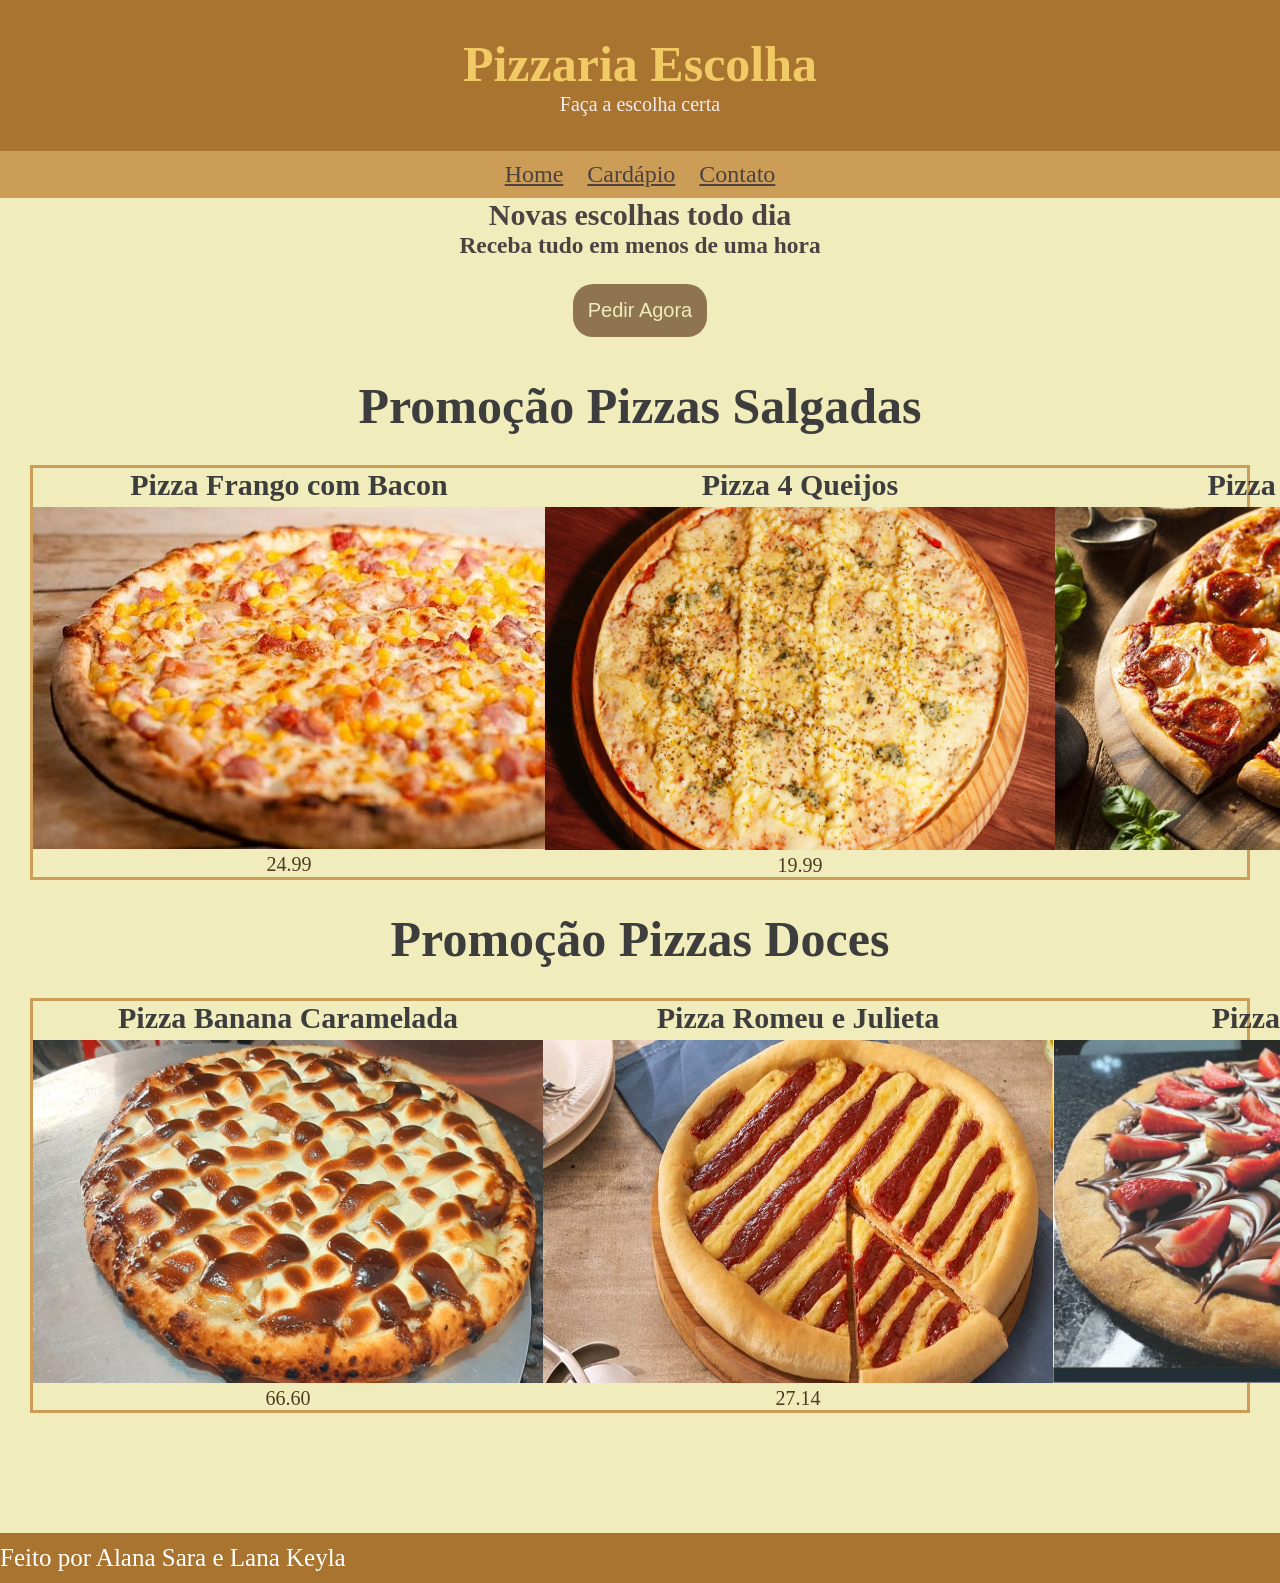
==== index.html @ dfa4fb2e "oi" ====
<!DOCTYPE html>
<html lang="en">
<head>
    <meta charset="UTF-8">
    <meta name="viewport" content="width=device-width, initial-scale=1.0">
    <title>Pizzaria Escolha </title>
    <link rel="stylesheet" href="CSS/style.css">
</head>
<body>
  <!--banner-->
  <header id="cabecalho">
    <h2 id="titulo">Pizzaria Escolha</h2>
    <p>Faça a escolha certa</p>
  </header>
  <!--menu-->
  <nav>
    <span class="menu-item"><a href="http://127.0.0.1:5500/index.html">Home</a></span>
    <span class="menu-item"><a href="http://127.0.0.1:5500/Cardapio.html" >Cardápio</a></span>
    <span class="menu-item"><a href="http://127.0.0.1:5500/Contato.html" >Contato</a></span>
  </nav>
  <main>
  <!--destaque-->
  <section id="destaque">
    <h2>Novas escolhas todo dia</h2>
    <h3>Receba tudo em menos de uma hora</h3>
    <button class="btn">Pedir Agora</button>
  </section>
  <!--promocao-->
          <h2 class="p">Promoção Pizzas Salgadas</h2>

  <section class="promocao">
    <div class="produto">
      <p class="nome">Pizza Frango com Bacon</p>
        <img src="/IMG/pizza fb.jpg" alt="Pizza">
      <p class="preco">24.99</p>
     </div>
     <div class="produto">
      <p class="nome">Pizza 4 Queijos</p>
        <img class="queijo" src="/IMG/queijo pizza.webp" alt="Pizza">
      <p class="preco">19.99</p>
     </div>
     <div class="produto">
      <p class="nome">Pizza Calabresa</p>
        <img class="queijo" src="/IMG/calabresa.jpg" alt="Pizza">
      <p class="preco">29.99</p>
     </div>
  </section>
  <!--promocao-->
          <h2 class="p">Promoção Pizzas Doces</h2>
  <section class="promocao">
    <div class="produto">
      <p class="nome">Pizza Banana Caramelada</p>
        <img class="queijo" src="/IMG/bana.jpg" alt="Pizza">
      <p class="preco">66.60</p>
     </div>
     <div class="produto">
      <p class="nome">Pizza Romeu e Julieta</p>
        <img class="queijo" src="/IMG/rj.jpg" alt="Pizza">
      <p class="preco">27.14</p>
     </div>
     <div class="produto">
      <p class="nome">Pizza Sensação</p>
        <img class="queijo" src="/IMG/sensacao.jpg" alt="Pizza">
      <p class="preco">22.22</p>
     </div>
  </section>
  </main>
  <!--footer-->
  <footer>Feito por Alana Sara e Lana Keyla</footer>
</body>
</html>
---- CSS/style.css ----
/*seletor universal*/
*{
    margin: 0;
    padding: 0;
    box-sizing: border-box;
}

/*seletor de tag*/

body{
    background-color: rgb(241, 236, 187);
    font-family:'Times New Roman', Times, serif;
    color: #3e3d3d;
}

#cabecalho{
    background-color: #a87430;
    color:rgb(241, 235, 235);
    text-align: center;
    padding: 35px;
    font-size: 20px;
}
#titulo{
    color:rgb(242, 202, 101);
    font-size: 2.5em;
}
.menu-item{
    display: inline-block;
    margin: 10px;
}
.menu-item a{
    color: #4d4242;
    font-size: 1.5em;
    font-family:'Times New Roman', Times, serif;
}
nav{
    background-color: rgb(204, 157, 87);
    text-align: center;
}
.menu-item a:hover{
    color:rgb(236, 206, 161);
    transition: 0.5s;
    cursor: pointer;
}
#destaque{
    font-size: 20px;
    text-align: center;
    color:#4d4242;
}
.btn{
    padding: 15px;
    border-radius: 20px;
    color: rgb(241, 236, 187);
    border-color: rgb(121, 98, 65);
    background-color: rgb(142, 117, 80);
    border: none;
    font-size: 1em;
    margin: 25px;
}
.btn:hover{
    color: rgb(241, 236, 187);
    background-color: rgb(186, 152, 102);
    cursor: pointer;
}
.p{
    text-align: center;
    font-size: 50px;
    margin: 15px;
}
.promocao{
    border: solid rgb(204, 157, 87) 3px;
    height: auto;
    margin: 30px;
    text-align: center;
    display: flex;
    justify-content: space-around;

}
.produto{

}
.nome{
    font-weight: bold;
    font-size: 30px;
    margin-bottom: 5px;

}
.preco{
    color: rgb(78, 60, 34);
    font-size: 20px;
}
.queijo{
    width: 510px; height: 343px;
}
footer{
    background-color: #a87430;
    margin-top: 120px;
    height: 50px;
    color: rgb(255, 255, 255);
    font-size: 25px;
    display:flex; align-items: center;

}
#feedback{
    text-align: center;
    margin: 30px;
}
#for{
    background-color: rgb(204, 157, 87);
    width: 420px;
    margin-left: 750px;
    padding: 20px 30px;
    border-radius: 15px;
    border: solid #a87430 3px;
}
#formu{
    display: flex; 
    flex-direction:column;
    justify-content: space-between;
}
.F1{
    padding: 5px;
    border-radius: 10px;
    border: none;
}
#T1{
    padding: 5px;
    border-radius: 10px;
    border: none;
    height: 200px;
}
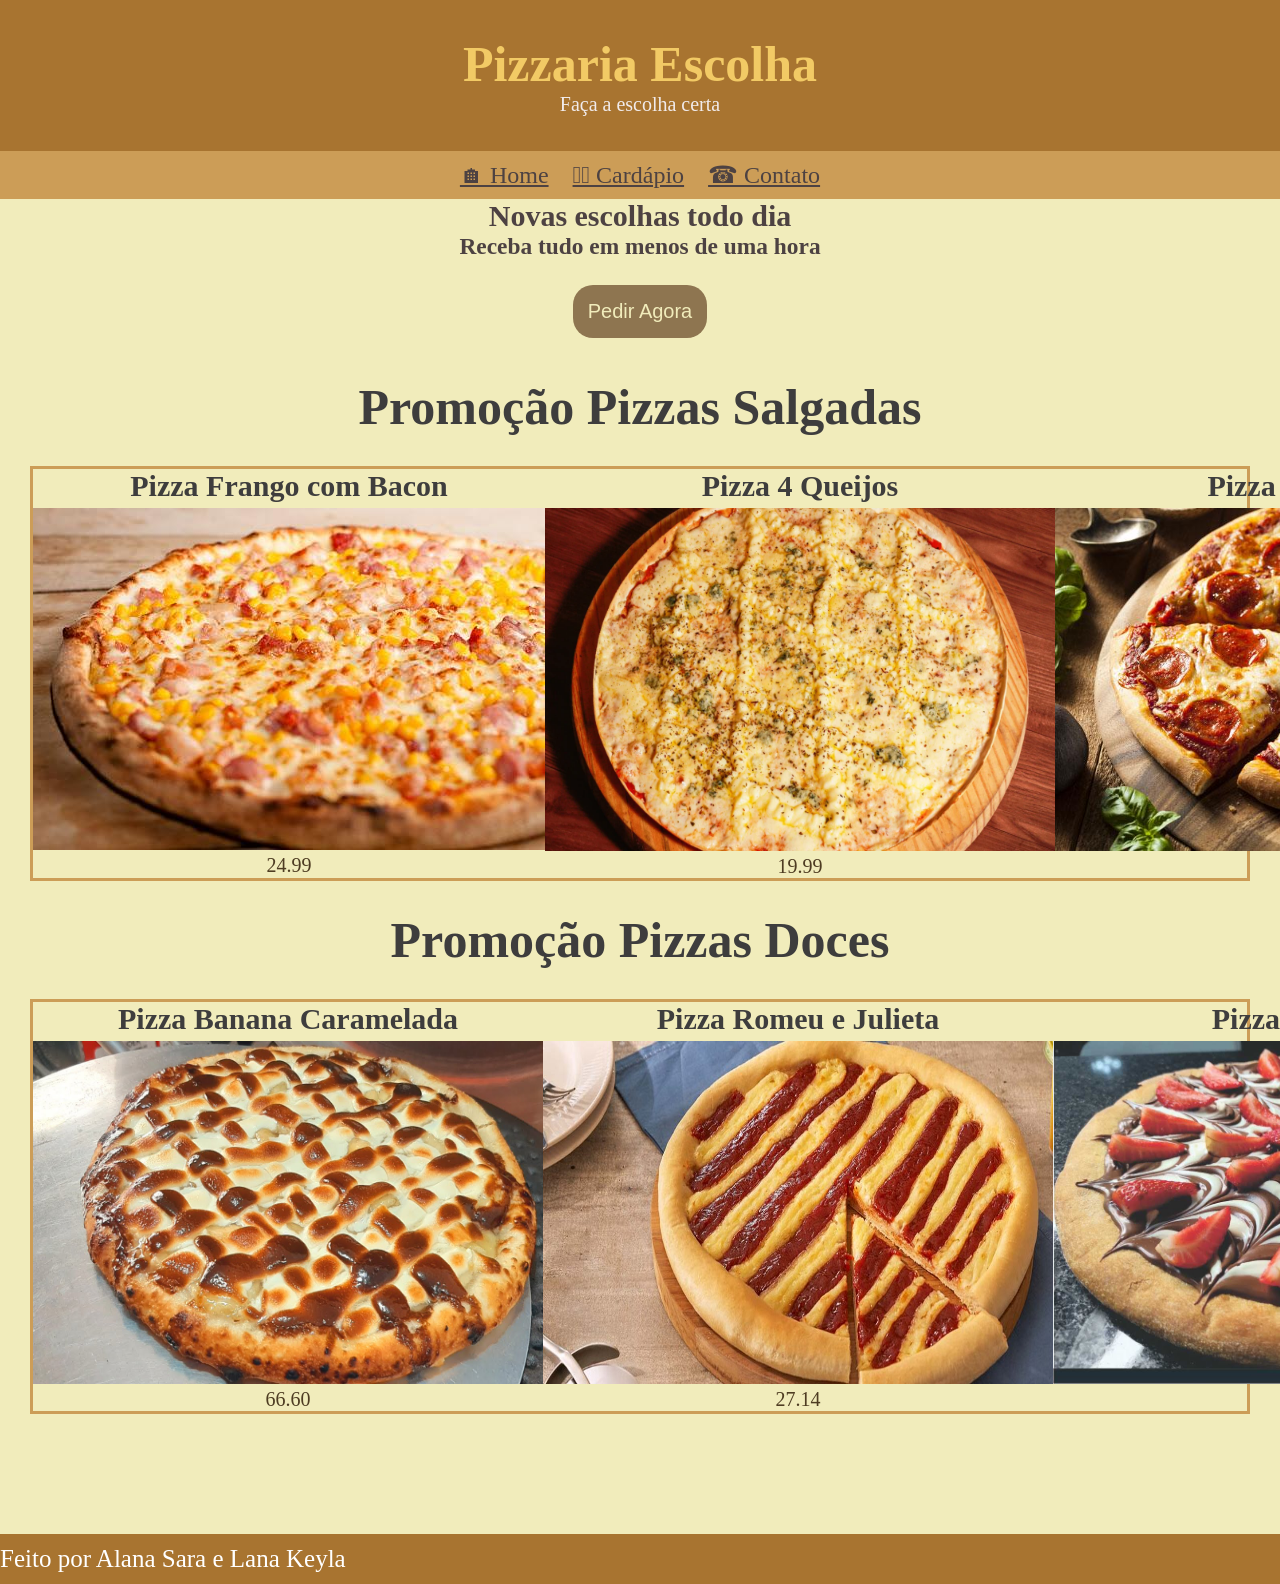
==== commit 8fc11237: "iiii" ====
--- a/index.html
+++ b/index.html
@@ -3,7 +3,7 @@
 <head>
     <meta charset="UTF-8">
     <meta name="viewport" content="width=device-width, initial-scale=1.0">
-    <title>Pizzaria Escolha </title>
+    <title>Pizzaria Escolha</title>
     <link rel="stylesheet" href="CSS/style.css">
 </head>
 <body>
@@ -14,9 +14,9 @@
   </header>
   <!--menu-->
   <nav>
-    <span class="menu-item"><a href="http://127.0.0.1:5500/index.html">Home</a></span>
-    <span class="menu-item"><a href="http://127.0.0.1:5500/Cardapio.html" >Cardápio</a></span>
-    <span class="menu-item"><a href="http://127.0.0.1:5500/Contato.html" >Contato</a></span>
+    <span class="menu-item"><a href="http://127.0.0.1:5500/index.html">🏠︎ Home</a></span>
+    <span class="menu-item"><a href="http://127.0.0.1:5500/Cardapio.html">𓌉𓇋 Cardápio</a></span>
+    <span class="menu-item"><a href="http://127.0.0.1:5500/Contato.html">☎ Contato</a></span>
   </nav>
   <main>
   <!--destaque-->
--- a/CSS/style.css
+++ b/CSS/style.css
@@ -128,4 +128,55 @@
     border-radius: 10px;
     border: none;
     height: 200px;
+}
+#cardar{
+    display: flex;
+    flex-direction: row;
+    justify-content: center ;
+}
+.CAR-tr{
+    font-size: 29px;
+    margin-left: -260px;
+    margin-bottom: -10px;
+    margin-top: 70px;
+    display: flex;
+    flex-direction: row;
+}
+.CAR-do{
+    font-size: 29px;
+    margin-left: 237px;
+    margin-bottom: -10px;
+    margin-top: 70px;
+    display: flex;
+    flex-direction: row;
+}
+.CAR-be{
+    font-size: 29px;
+    margin-left: 400px;
+    margin-bottom: -10px;
+    margin-top: 70px;
+    display: flex;
+    flex-direction: row;
+}
+.Lis{
+    font-size: 25px;
+    margin: 10px;
+    padding: 50px;
+    border-right: solid rgb(121, 98, 65);
+    margin-right: 25px;
+}
+#LisB{
+    font-size: 25px;
+    margin: 10px;
+   padding: 50px;
+}
+.Ingre{
+    font-size: 15px;
+    margin-left: 19px;
+    margin-bottom:  10px;
+}
+#div{
+    display: flex;
+    flex-direction: row; 
+    justify-content: center;
 }
